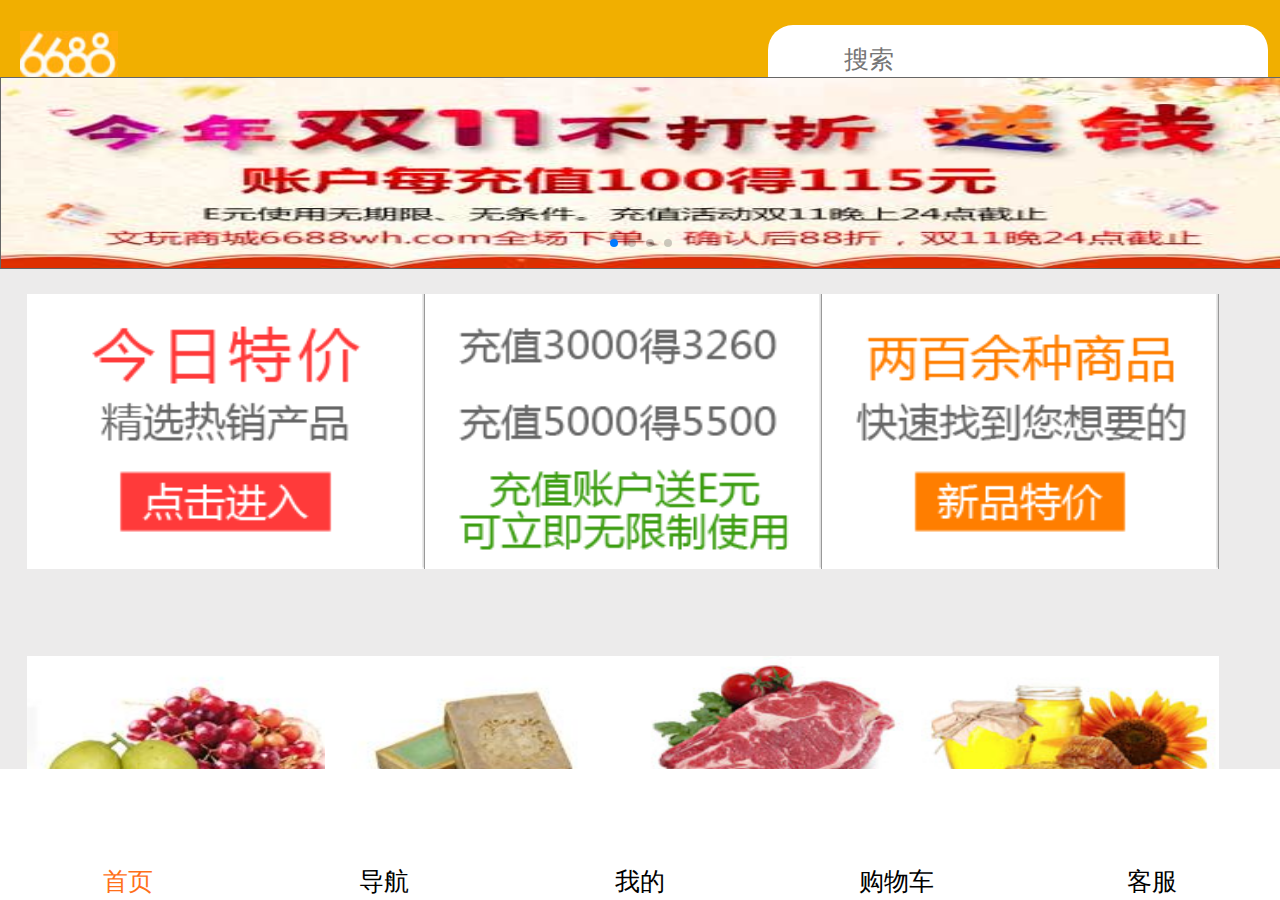
==== index.html @ 4ddeaf00 "app6688项目" ====
<!DOCTYPE html>
<html>
<head>
	<meta charset="UTF-8">
	<meta content="width=device-width,initial-scale=1.0,maximum-scale=1.0,user-scalable=no" name="viewport">
	<meta content="yes" name="apple-mobile-web-app-capable">
	<meta content="black" name="apple-mobile-web-app-status-bar-style">
	<meta content="telephone=no" name="format-detection">
	<meta content="email=no" name="format-detection">
	<!--移动端的常用适配-->
	<!--样式表引入开始-->
	<link rel="stylesheet" type="text/css" href="css/reset.css"/>
	<link rel="stylesheet" type="text/css" href="css/swiper-3.3.1.min.css"/>
	<link rel="stylesheet" type="text/css" href="css/common.css"/>
    <link rel="stylesheet" type="text/css" href="css/index.css"/>
    <link rel="stylesheet" href="css/wode.css" />
	<!--样式表引入结束-->
	<title>6688手机商城</title>
</head>
<body>
	<section id="top">
    <!--首页开始-->
		<div id="homepage" class="page">
		<header id="homepage-header">
			<div class="div1"></div>
			<div class="div2">
				<i class="icon-fangdajing iconfont" ></i> <input type="text" id="input" placeholder="搜索"  >
			</div>
		</header>
		<section id="homepage-main">
			<div class="swiper-container">
				<div class="swiper-wrapper">
					<div class="swiper-slide slider1"><img src="images/banner11.jpg" /></div>
					<div class="swiper-slide slider1"><img src="images/banner-jie.jpg" /></div>
					<div class="swiper-slide slider2"><img src="images/banner-rou1.jpg" /></div>
					<div class="swiper-slide slider3"><img src="images/banner-yugou.jpg" /></div>
				</div>
				<div class="swiper-pagination"></div>
			</div>
			<div id="main">
				<nav class="first" id="first-floor">
					<li><img src="images/a01.png" /></li>
					<li><img src="images/a02.png" /></li>
					<li><img src="images/a03.png" /></li>
				</nav>
				<br />
				<nav class="second">
				</nav>
				<nav class="second">
				</nav>
				<div id="line">
					<div></div>
					<div>进店必买</div>
					<div></div>
				</div>
				<nav class="three">
					<li>
						<img  />
						<span class="span1"></span>
						<span class="span2"></span>
					</li>
					<li>
						<img  />
						<span class="span1"></span>
						<span class="span2"></span>
					</li>
				</nav>
				<nav class="three">
					<li>
						<img  />
						<span class="span1"></span>
						<span class="span2"></span>
					</li>
					<li>
						<img  />
						<span class="span1"></span>
						<span class="span2"></span>
					</li>
				</nav>
				<nav class="three">
					<li>
						<img  />
						<span class="span1"></span>
						<span class="span2"></span>
					</li>
					<li>
						<img  />
						<span class="span1"></span>
						<span class="span2"></span>
					</li>
				</nav>
				<nav class="three">
					<li>
						<img  />
						<span class="span1"></span>
						<span class="span2"></span>
					</li>
					<li>
						<img  />
						<span class="span1"></span>
						<span class="span2"></span>
					</li>
				</nav>
				<nav class="three">
					<li>
						<img  />
						<span class="span1"></span>
						<span class="span2"></span>
					</li>
					<li>
						<img  />
						<span class="span1"></span>
						<span class="span2"></span>
					</li>
				</nav>
				<nav class="three">
					<li>
						<img  />
						<span class="span1"></span>
						<span class="span2"></span>
					</li>
					<li>
						<img  />
						<span class="span1"></span>
						<span class="span2"></span>
					</li>
				</nav>
				<br />
				<nav class="second">
				</nav>
				<nav class="second">
				</nav>
				<br />
				<nav class="three">
					<li>
						<img  />
						<span class="span1"></span>
						<span class="span2"></span>
					</li>
					<li>
						<img  />
						<span class="span1"></span>
						<span class="span2"></span>
					</li>
				</nav>
				<nav class="three">
					<li>
						<img  />
						<span class="span1"></span>
						<span class="span2"></span>
					</li>
					<li>
						<img  />
						<span class="span1"></span>
						<span class="span2"></span>
					</li>
				</nav>
				<nav class="three">
					<li>
						<img  />
						<span class="span1"></span>
						<span class="span2"></span>
					</li>
					<li>
						<img  />
						<span class="span1"></span>
						<span class="span2"></span>
					</li>
				</nav>
				<nav class="three">
					<li>
						<img  />
						<span class="span1"></span>
						<span class="span2"></span>
					</li>
					<li>
						<img  />
						<span class="span1"></span>
						<span class="span2"></span>
					</li>
				</nav>
				<nav class="three">
					<li>
						<img  />
						<span class="span1"></span>
						<span class="span2"></span>
					</li>
					<li>
						<img  />
						<span class="span1"></span>
						<span class="span2"></span>
					</li>
				</nav>
				<nav class="three">
					<li>
						<img  />
						<span class="span1"></span>
						<span class="span2"></span>
					</li>
					<li>
						<img  />
						<span class="span1"></span>
						<span class="span2"></span>
					</li>
				</nav>
				<nav class="three">
					<li>
						<img  />
						<span class="span1"></span>
						<span class="span2"></span>
					</li>
					<li>
						<img  />
						<span class="span1"></span>
						<span class="span2"></span>
					</li>
				</nav>
				<nav class="three">
					<li>
						<img  />
						<span class="span1"></span>
						<span class="span2"></span>
					</li>
					<li>
						<img  />
						<span class="span1"></span>
						<span class="span2"></span>
					</li>
				</nav>
				<nav class="three">
					<li>
						<img  />
						<span class="span1"></span>
						<span class="span2"></span>
					</li>
					<li>
						<img  />
						<span class="span1"></span>
						<span class="span2"></span>
					</li>
				</nav>
				<nav class="three">
					<li>
						<img  />
						<span class="span1"></span>
						<span class="span2"></span>
					</li>
					<li>
						<img  />
						<span class="span1"></span>
						<span class="span2"></span>
					</li>
				</nav>
				<nav class="three">
					<li>
						<img  />
						<span class="span1"></span>
						<span class="span2"></span>
					</li>
					<li>
						<img  />
						<span class="span1"></span>
						<span class="span2"></span>
					</li>
				</nav>
				<br />
				<nav class="second">
				</nav>
				<nav class="second">
				</nav>
				<br />
				<nav class="three">
					<li>
						<img  />
						<span class="span1"></span>
						<span class="span2"></span>
					</li>
					<li>
						<img  />
						<span class="span1"></span>
						<span class="span2"></span>
					</li>
				</nav>
				<nav class="three">
					<li>
						<img  />
						<span class="span1"></span>
						<span class="span2"></span>
					</li>
					<li>
						<img  />
						<span class="span1"></span>
						<span class="span2"></span>
					</li>
				</nav>
				<nav class="three">
					<li>
						<img  />
						<span class="span1"></span>
						<span class="span2"></span>
					</li>
					<li>
						<img  />
						<span class="span1"></span>
						<span class="span2"></span>
					</li>
				</nav>
				<nav class="three">
					<li>
						<img  />
						<span class="span1"></span>
						<span class="span2"></span>
					</li>
					<li>
						<img  />
						<span class="span1"></span>
						<span class="span2"></span>
					</li>
				</nav>
				<nav class="three">
					<li>
						<img  />
						<span class="span1"></span>
						<span class="span2"></span>
					</li>
					<li>
						<img  />
						<span class="span1"></span>
						<span class="span2"></span>
					</li>
				</nav>
				<nav class="three">
					<li>
						<img  />
						<span class="span1"></span>
						<span class="span2"></span>
					</li>
					<li>
						<img  />
						<span class="span1"></span>
						<span class="span2"></span>
					</li>
				</nav>
				<nav class="three">
					<li>
						<img  />
						<span class="span1"></span>
						<span class="span2"></span>
					</li>
					<li>
						<img  />
						<span class="span1"></span>
						<span class="span2"></span>
					</li>
				</nav>
				<nav class="three">
					<li>
						<img  />
						<span class="span1"></span>
						<span class="span2"></span>
					</li>
					<li>
						<img  />
						<span class="span1"></span>
						<span class="span2"></span>
					</li>
				</nav>
				<nav class="three">
					<li>
						<img  />
						<span class="span1"></span>
						<span class="span2"></span>
					</li>
					<li>
						<img  />
						<span class="span1"></span>
						<span class="span2"></span>
					</li>
				</nav>
				<nav class="three">
					<li>
						<img  />
						<span class="span1"></span>
						<span class="span2"></span>
					</li>
					<li>
						<img  />
						<span class="span1"></span>
						<span class="span2"></span>
					</li>
				</nav>
				<nav class="three">
					<li>
						<img  />
						<span class="span1"></span>
						<span class="span2"></span>
					</li>
					<li>
						<img  />
						<span class="span1"></span>
						<span class="span2"></span>
					</li>
				</nav>
				<nav class="three">
					<li>
						<img  />
						<span class="span1"></span>
						<span class="span2"></span>
					</li>
					<li>
						<img  />
						<span class="span1"></span>
						<span class="span2"></span>
					</li>
				</nav>
				<br />
				<nav class="second">
				</nav>
				<nav class="second">
				</nav>
				<br />
			</div>
		</section>
	</div>
	<!--首页结束-->
	
		<!--导航页面开始-->
		<div id="navigation" class="page">
			<header id="navigation-header">
				<div class="nav">
					<i class="iconfont icon-fangdajing1"></i>
					<span class="search" contenteditable="true">搜索</span>
				</div>
				<button class="cancel">取消</button>
			</header>
			<nav id="navigation-main">
				<li><a href="html/goodslist.html?id=xianguo&index=1">鲜果</a></li>
				<li><a href="html/goodslist.html?id=gz&index=1">叙利亚古皂</a></li>
				<li><a href="html/goodslist.html?id=rou&index=1">牛羊肉</a></li>
				<li><a href="html/goodslist.html?id=fengmi&index=1">蜂蜜</a></li> 
				<li><a href="html/goodslist.html?id=fengwangjiang&index=1">蜂王浆</a></li>
				<li><a href="html/goodslist.html?id=fengjiao&index=1">蜂胶</a></li>
				<li><a href="html/goodslist.html?id=xuejv&index=1">雪菊</a></li>
				<li><a href="html/goodslist.html?id=zanghonghua&index=1">藏红花</a></li>
				<li><a href="html/goodslist.html?id=meiguihuacha&index=1">玫瑰花茶</a></li>
				<li><a href="html/goodslist.html?id=liangyou&index=1">粮油</a></li>
				<li><a href="html/goodslist.html?id=shicai&index=1">食材</a></li>
				<li><a href="html/goodslist.html?id=shiyongyou&index=1">食用油</a></li>
				<li><a href="html/goodslist.html?id=shushi&index=1">熟食</a></li>
				<li><a href="html/goodslist.html?id=ganguo&index=1">干果</a></li>
				<li><a href="html/goodslist.html?id=jianguo&index=1">坚果</a></li>
				<li><a href="html/goodslist.html?id=lingshi&index=1">零食</a></li>
				<li><a href="html/goodslist.html?id=naifen&index=1">奶粉</a></li>
				<li><a href="html/goodslist.html?id=chaye&index=1">茶叶</a></li>
				<li><a href="html/goodslist.html?id=guojiang&index=1">果酱</a></li>
				<li><a href="html/goodslist.html?id=jungu&index=1">菌菇</a></li>
				<li><a href="html/goodslist.html?id=qiegao&index=1">切糕</a></li>
				<li><a href="html/goodslist.html?id=dazao&index=1">大枣</a></li>
				<li><a href="html/goodslist.html?id=xinggan&index=1">杏干</a></li>
				<li><a href="html/goodslist.html?id=putaogan&index=1">葡萄干</a></li>
				<li><a href="html/goodslist.html?id=gouqi&index=1">枸杞</a></li>
				<li><a href="html/goodslist.html?id=heigouqi&index=1">黑枸杞</a></li>
				<li><a href="html/goodslist.html?id=sangshengan&index=1">桑葚干</a></li>
				<li><a href="html/goodslist.html?id=baihegan&index=1">百合干</a></li>
				<li><a href="html/goodslist.html?id=zaojiahetao&index=1">枣夹核桃</a></li>
				<li><a href="html/goodslist.html?id=miantiao&index=1">面条</a></li>
				<li><a href="html/goodslist.html?id=zaliang&index=1">杂粮</a></li>
				<li><a href="html/goodslist.html?id=lihe&index=1">礼盒</a></li>
			</nav>
		</div>
		<!--导航页面结束-->
		
		<!--我的开始-->
		<div id="my" class="page">
			<div class="wode">
				<span class="my">我的</span>
				<i class="iconfont icon-shezhi"></i>
			</div>
			<div class="welcome">
				<span id="welcome">
					欢迎来到6688
				</span>
				<span id="dlzc">
					登录/注册
				</span>
			</div>
			<ul class="list">
				<li>
					<i class="iconfont icon-icon17"  style="background: #ffd670;"></i>
					<span>我的订单</span>
					<i class="iconfont icon-jiantou"></i>
				</li>
				<li>
					<i class="iconfont icon-lishidingdan"  style="background: #ff7800;"></i>
					<span>历史订单</span>
					<i class="iconfont icon-jiantou"></i>
				</li>
				<li>
					<i class="iconfont icon-xiazai11" style="background: #acd183;"></i>
					<span id="guanzhu">我的关注</span>
					<i class="iconfont icon-jiantou"></i>
				</li>
				<li>
					<i class="iconfont icon-feiji" style="background: #fd70ff;"></i>
					<span class="address">我的地址</span>
					<i class="iconfont icon-jiantou"></i>
				</li>
				<li>
					<i class="iconfont icon-renminbi" style="background: #f54747;"></i>
					<span>我的账户</span>
					<i class="iconfont icon-jiantou"></i>
				</li>
				<li>
					<i class="iconfont icon-duihuakuang" style="background: #6bceb5;"></i>
					<span>帮助中心</span>
					<i class="iconfont icon-jiantou"></i>
				</li>
			</ul>
		</div>
		<!--我的结束-->
		
		<div id="shop" class="page">
			<iframe src="html/gouwuche.html" height="100%" width="100%"></iframe>
		</div>
		<div id="service" class="page">
			客服
		</div>
	</section>
	<footer id="footer">
		<nav class="nav">
			<li class="select"><i class="iconfont icon-home"></i><p>首页</p></li>
			<li><i class="iconfont icon-fangdajing"></i><p>导航</p></li>
			<li><i class="iconfont icon-wode"></i><p>我的</p></li>
			<li><i class="iconfont icon-gouwuche"></i><p>购物车</p></li>
			<li><i class="iconfont icon-kefu"></i><p>客服</p></li>
		</nav>
	</footer>	
</body>
	<!--js引入-->
	<script src="js/jquery-1.11.3.js" type="text/javascript" charset="utf-8"></script>
	<script src="js/swiper-3.3.1.min.js" type="text/javascript" charset="utf-8"></script>
	<script type="text/javascript" src="http://cubiq.org/dropbox/iscroll4/src/iscroll.js"></script>
	<script type="text/javascript">
	/*这个是检测从返回压面带回来的index*/
	var userName=localStorage.getItem("userName");
		if(window.location.href.indexOf("?")!=-1)
		{
			var Index=window.location.href.split("?")[1].split("=")[1];
			$("#top .page").eq(Index).show().siblings().hide();
		}
	</script>
	<script type="text/javascript">
		$("#footer .nav li").on("touchstart",function(){
			$(this).addClass("select").siblings().removeClass("select");
			var index=$(this).index();
			if(index==3)
			{
				if (userName!=null)
				{
					$("#top .page").eq(3).show().siblings().hide();
				}
				else
				{
					window.location.href="html/login.html";
				}
			}
			else
			{
				$("#top .page").eq(index).show().siblings().hide();
			}
		})
	</script>
	<script type="text/javascript">
		/*解决搜索框的边框的问题*/
		$("#navigation .search").focus(function(){
			$(this).css({"border":0});
			$(this).html("");
		})
	</script>
    <!--晏安的js-->
    <script>
	$.ajax({
		type:"get",
		url:"mockdata/choose.json",
		dataType:"json",
		success:function(result)
		{
			var list=result;
			var html1="";
			var html2="";
			var html3="";
			var html4="";
			var html5="";
			var html6="";
			var html7="";
			var html8="";
			var hrefList1=["xianguo","gz","rou","fengmi"];
			var hrefList2=["fengwangjiang","fengjiao","xuejv","zanghonghua"];
			var hrefList3=["meiguihuacha","liangyou","shicai","shiyongyou"];
			var hrefList4=["shushi","ganguo","jianguo","lingshi"];
			var hrefList5=["naifen","chaye","guojiang","jungu"];
			var hrefList6=["qiegao","dazao","xinggan","putaogan"];
			var hrefList7=["gouqi","heigouqi","sangshengan","baihegan"];
			var hrefList8=["zaojiahetao","miantiao","zaliang","lihe"];
			for(var i=0;i<result.length;i++) 
			{
				src1=result[i]["src1"];
				src2=result[i]["src2"];
				src3=result[i]["src3"];
				src4=result[i]["src4"];
				src5=result[i]["src5"];
				src6=result[i]["src6"];
				src7=result[i]["src7"];
				src8=result[i]["src8"];
				//https://tony-wei1990.github.io/img/https://tony-wei1990.github.io/img/images/xianguo5.jpg 
				for(var j=0;j<src1.length;j++) 
				{
					html1+="<li><a href=html/goodslist.html?id="+hrefList1[j]+"&index=0"+"><img src='images/"+src1[j]+"'  /></a></li>";
					html2+="<li><a href=html/goodslist.html?id="+hrefList2[j]+"&index=0"+"><img src='images/"+src2[j]+"'  /></a></li>";
					html3+="<li><a href=html/goodslist.html?id="+hrefList3[j]+"&index=0"+"><img src='images/"+src3[j]+"'  /></a></li>";
					html4+="<li><a href=html/goodslist.html?id="+hrefList4[j]+"&index=0"+"><img src='images/"+src4[j]+"'  /></a></li>";
					html5+="<li><a href=html/goodslist.html?id="+hrefList5[j]+"&index=0"+"><img src='images/"+src5[j]+"'  /></a></li>";
					html6+="<li><a href=html/goodslist.html?id="+hrefList6[j]+"&index=0"+"><img src='images/"+src6[j]+"'  /></a></li>";
					html7+="<li><a href=html/goodslist.html?id="+hrefList7[j]+"&index=0"+"><img src='images/"+src7[j]+"'  /></a></li>";
					html8+="<li><a href=html/goodslist.html?id="+hrefList8[j]+"&index=0"+"><img src='images/"+src8[j]+"'  /></a></li>";
				}
				$("#main .second").eq(0).html(html1);
				$("#main .second").eq(1).html(html2);
				$("#main .second").eq(2).html(html3);
				$("#main .second").eq(3).html(html4);
				$("#main .second").eq(4).html(html5);
				$("#main .second").eq(5).html(html6);
				$("#main .second").eq(6).html(html7);
				$("#main .second").eq(7).html(html8);
			}
		}
	})
	$.ajax({
		type:"get",
		url:"mockdata/goodlist1.json",
		dataType:"json",
		success:function(result){
			var list=result;
			for(var i=0;i<result.length;i++)
			{
				var id=result[i].id;
				var src="images/"+result[i].src;
				var price=result[i].price;
				var dec=result[i].dec;
     			$("#main .three li").eq(i).attr({"number":id});
				$("#main .three li").eq(i).find(".span1").html(dec);
				$("#main .three li").eq(i).find(".span2").html(price);
				$("#main .three li").eq(i).find("img").attr({"src":src});
				$("#main .three li").eq(i).on("click",function(){
					window.location.href="html/shopDetail.html?id="+$(this).attr("number")+"&index=0";
				})
			}
		}
	})
	
</script>
<script >
	document.ondragstart=function(){ //阻止浏览器中内容拖拽
		return false;
	}
	var mySwiper=new Swiper(".swiper-container",{
		mode:"horizontal",
		loop:"true",
		autoplay:3000,
		autoplayDisableOnInteraction:false,
		paginationType:'bullets',
		pagination : '.swiper-pagination',
	})
</script>

    <script>
    	$("#navigation-header .iconfont").on("touchstart",function(){
    	      var value=$("#navigation-header .search").html();
    	        $.ajax({
    	        	type:"get",
    	        	url:"mockdata/goodlist.json",
    	        	dataType:"json",
    	        	success:function(result){
    	        		var list=result;		
    	        		for(var i=0;i<list.length;i++){
                              if(list[i]["tips"].indexOf(value)!=-1){
                              	var j=i;
                              	var num=list[j]["id"];
                              	window.location.href="html/goodslist.html?id="+num+"&index=1";
                                break;
                              }
    	        		}
    	        	}
    	        });
    	})
    	
    	$("#homepage-header .iconfont").on("touchstart",function(){
    	      var value=$("#homepage-header #input").val();
    	        $.ajax({
    	        	type:"get",
    	        	url:"mockdata/goodlist.json",
    	        	dataType:"json",
    	        	success:function(result){
    	        		var list=result;		
    	        		for(var i=0;i<list.length;i++){
                              if(list[i]["tips"].indexOf(value)!=-1){
                              	var j=i;
                              	var num=list[j]["id"];
                          	window.location.href="html/goodslist.html?id="+num+"&index=0";
                                break;
                              }
    	        		}
    	        	}
    	        });
    	})
    </script>
<!--晏安写的js代码结束-->

<!--程正兴的js-->
<!--页面加在判断local里面是否有用户名;有的话就保持登陆的状态;没有的话就要求登陆-->
	<script type="text/javascript">
		if (userName!=null) {
			$("#welcome").remove();
			$("#dlzc").remove();
			var html="<div class='nWelcome'><i class='iconfont icon-ren'></i></div><p>"+userName+"</p>";
			$(".welcome").append(html);
		}
		$(".icon-shezhi").click(function(){
			location.reload();
			localStorage.removeItem("userName");
//			var oSpan="<span id='welcome'>欢迎来到6688</span><span id='dlzc'>登录/注册</span>";
//			$(".welcome").append(oSpan);
		})
		$("#dlzc").click(function(){
			window.location.href="html/login.html";
		})
		$(".address").click(function(){
			window.location.href="html/wodedizhi.html";
		})
		$("#guanzhu").click(function(){
			window.location.href="html/wodeshoucang.html";
		})
	</script>
</html>
---- css/common.css ----
@font-face {font-family: "iconfont";
  src: url('../font/iconfont.eot?t=1477731265510'); /* IE9*/
  src: url('../font/iconfont.eot?t=1477731265510#iefix') format('embedded-opentype'), /* IE6-IE8 */
  url('../font/iconfont.woff?t=1477731265510') format('woff'), /* chrome, firefox */
  url('../font/iconfont.ttf?t=1477731265510') format('truetype'), /* chrome, firefox, opera, Safari, Android, iOS 4.2+*/
  url('../font/iconfont.svg?t=1477731265510#iconfont') format('svg'); /* iOS 4.1- */
}

.iconfont {
  font-family:"iconfont" !important;
  font-size:16px;
  font-style:normal;
  -webkit-font-smoothing: antialiased;
  -webkit-text-stroke-width: 0.2px;
  -moz-osx-font-smoothing: grayscale;
}

.icon-liebiao:before { content: "\e600"; }

.icon-shezhi:before { content: "\e601"; }

.icon-fenxiang:before { content: "\e60a"; }

.icon-gouwuche:before { content: "\e602"; }

.icon-jian:before { content: "\e60b"; }

.icon-fd:before { content: "\e603"; }

.icon-duanxin:before { content: "\e649"; }

.icon-jiantou:before { content: "\e60c"; }

.icon-jiantou1:before { content: "\e60d"; }

.icon-renminbi:before { content: "\e60e"; }

.icon-jia:before { content: "\e60f"; }

.icon-icon17:before { content: "\e610"; }

.icon-wodeshoucang:before { content: "\e611"; }

.icon-iconmoban2:before { content: "\e619"; }

.icon-lishidingdan:before { content: "\e612"; }

.icon-renqi:before { content: "\e617"; }

.icon-fangdajing:before { content: "\e604"; }

.icon-kefu:before { content: "\e605"; }

.icon-home:before { content: "\e606"; }

.icon-fangdajing1:before { content: "\e607"; }

.icon-fanhuidingbu:before { content: "\e608"; }

.icon-ren:before { content: "\e667"; }

.icon-duihuakuang:before { content: "\e613"; }

.icon-xiazai11:before { content: "\e614"; }

.icon-wode:before { content: "\e609"; }

.icon-suo:before { content: "\e6fe"; }

.icon-jingzhenglidejiage01:before { content: "\e753"; }

.icon-feiji:before { content: "\e615"; }

.icon-baobao:before { content: "\e674"; }

.icon-gougou:before { content: "\e616"; }

body,html{
	font-size: 14px;
	font-family: "微软雅黑","helvetica";
	height: 100%;
}

@media screen and (min-width:300px) and (max-width:320px) {
	body,html {
		font-size: 10px;
	}
}

@media screen and (min-width:321px) and (max-width:375px) {
	body,html {
		font-size: 11px;
	}
}

@media screen and (min-width:376px) and (max-width:414px) {
	body,html {
		font-size: 12px
	}
}

@media screen and (min-width:415px) and (max-width:639px) {
	body,html {
		font-size: 15px
	}
}

@media screen and (min-width:640px) and (max-width:719px) {
	body,html {
		font-size: 20px
	}
}

@media screen and (min-width:720px) and (max-width:749px) {
	body,html {
		font-size: 22.5px
	}
}

@media screen and (min-width:750px) and (max-width:799px) {
	body,html {
		font-size: 23.5px
	}
}

@media screen and (min-width:800px) {
	body,html {
		font-size: 25px
	}
}
---- css/index.css ----
body,html{
	width:100%;
	height:100%;
	display:flex;
	flex-direction:column ;
}
#top{
	flex: 9;
	position: relative;
}
#top .page{
	position:absolute;
	left:0;
	top:0;
	width: 100%;
	height:100%;
	display: none;
}
#top #homepage{
	display: block;
	
}

#top #homepage #homepage-header{
	width:100%;
	height:10%;
	background:#F1AF00;
}
#homepage-header .div1{
	position: absolute;
	left:0.8rem;
	top:1.25rem;
	width: 3.9rem;
	height: 2.9rem;
	background: url("../images/1.jpg") no-repeat;
	background-size: 100% 100%;
}
#homepage-header .div2{
	position: absolute;
	right: 0.5rem;
	top:1rem;
	width: 20rem;
	height: 3.2rem;
	border-radius: 1rem;
	background-color: white;
}
#homepage-header i{
	font-size: 2.5rem;
	display: block;
}
.div2 #input{
	position: absolute;
	top:0;
	left: 3rem;
	border:1px solid white;
	display: block;
	width: 16rem;
	height: 2.7rem;
	outline: none;
}

#top #homepage #homepage-main{
	width:100%;
	height:90%;
	overflow: scroll;
}
#homepage-main .swiper-container{
	position: relative;
	width: 100%;
	height: 7.6rem;
	border: 1px solid #666666;
}

.swiper-container .swiper-slide{
	width: 100%;
	height: 100%;
}
.swiper-container .swiper-slide img{
	width: 100%;
	height: 100%;
}
/*#lun #content{*/
	/*position: relative;*/
	/*top:0;*/
	/*left: 0;*/
	/*width: 100%;*/
	/*height: 100%;*/
	/*overflow: hidden;*/
/*}*/
/*#content li{*/
	/*position: absolute;*/
	/*height: 7.6rem;*/
	/*width: 100%;*/
	/*left: 100%;*/
	/*height: 100%;*/

	/*top:0;*/
/*}*/
/*#content li img{*/
	/*width: 100%;*/
	/*height: 100%;*/
/*}*/
/*#content li.default{*/
	/*left: 0;*/
	/*top:0;*/
/*}*/
/*#lun #sol{*/
	/*position: absolute;*/
	/*bottom: 0rem;*/
	/*left: 10rem;*/
	/*width: 10rem;*/
	/*height: 1.8rem;*/
	/*background: gray;*/
	/*border-radius: 1rem;*/
/*}*/
/*#lun #sol li{*/
	/*height: 1rem;*/
	/*width: 1rem;*/
	/*border-radius: 50%;*/
	/*background-color:#ff6f19;*/
	/*float: left;*/
	/*margin-left: 1.5rem;*/
	/*margin-top: 0.4rem;*/

/*}*/
/*#lun #sol li.current{*/
	/*background-color: #ffff00;*/
/*}*/
#homepage-main #main{
	position: relative;
	left: 0.1rem;
	width: 97%;
    height: 41rem;
}
#main #line{
	width: 100%;
	height: 2rem;
	display: flex;
}
#main #line div{
	flex: 1;
}
#line div:nth-of-type(1){
	height: 1rem;
	border-bottom: 1px solid #F1AF00;
}
#line div:nth-of-type(2){
	height: 2rem;
	border: none;
	font-size: 1rem;
	line-height: 2rem;
	text-align: center;
	color:blue ;
}
#line div:nth-of-type(3){
	height: 1rem;
	border-bottom: 1px solid #F1AF00;
}

#main nav.first{
	width: 96%;
	height: 11rem;
	display: flex;
	flex-direction: row;
	padding:2%;
}
#main nav.first li{
	flex: 1;
	height: 11rem;
	border-right: 1px solid #999999;
}
#main nav.second{
	width: 96%;
	height: 8rem;
	display: flex;
	flex-direction: row;
	padding:2%;
}

#main nav.second li {
	flex: 1;
	height: 8rem;
}
#main nav.three{
	width: 96%;
	height: 20rem;
	display: flex;
	flex-direction: row;
	padding:2%;
}

#main nav.three li{
	flex: 1;
	height: 20rem;
	border: 1px solid #999999;
	margin-left: 0.1rem;
	display: flex;
	flex-direction: column;
}
#main nav.three li img{
	display: block;
	width: 100%;
	height: 70%;
}
#main nav.three li .span1{
	display: block;
	height: 20%;
	width: 100%;
	color: black;
	font-size: 0.08rem;
}
#main nav.three li .span2{
	display: block;
	height: 10%;
	width:100%;
	color: red;
	font-weight: bold;
	margin-left: 1rem;
}
#main nav.first li img,#main nav.second li img{
	display: block;
	width: 100%;
	height: 100%;
}


#footer{
	flex: 1;
	width: 100%;
	background:white;
	display: flex;
	align-items: center;
}
#footer nav{
	display: flex;
	width:100%;
	height:100%;
}
#footer nav li{
	flex: 1;
	text-align: center;
}
#footer nav li i{
	font-size:2.5rem;
}
#footer nav li.select{
	color:#ff6f19;
}
/*页面二:导航开始*/

#top #navigation-header{
	width:100%;
	height:10%;
	position:relative;
}
#top #navigation-main{
	width:100%;
	height:90%;
}
#top #navigation-header .nav{
	width:75%;
	height:2.25rem;
	border-radius:15px;
	background:#e9e7e7;
	position: absolute;
	left:2rem;
	top:1.2rem;
	color:#8e8e93;
}
#top #navigation-header .nav .icon-fangdajing1{/*搜索框左边的放大镜*/
	float:left;
	width:20%;
	text-align: center;
	height:2.25rem;
	line-height: 2.25rem;
}
#top #navigation-header .nav .search{/*搜索框*/
	float:left;
	display: block;
	outline: none;
	width:80%;
	height:2.25rem;
	line-height: 2.25rem;
	border:0;
	border-radius:15px;
	background:#e9e7e7;
	
}
#top #navigation-header .cancel{
	width:10%;
	margin-left:0.2rem;
	outline: none;
	position:absolute;
	right:1rem;
	top:1.2rem;
	height:2.25rem;
	color:#d4d4d4;
	border:0;
	background:white;
}
#top #navigation-main{
	width:90%;
	padding-left:10%;
	overflow: scroll;
}
#top #navigation-main li{
	margin-top:0.5rem;
	float:left;
	width:45%;
	
}
#top #navigation-main li a{
	font-size:1.5rem;
	color:black;
}
---- css/wode.css ----
body, html {
  width: 100%;
  height: 100%;
  display: flex;
  flex-direction: column;
  background: #ecebeb; }

#top {
  flex: 9;
  position: relative; }

#top .page {
  position: absolute;
  left: 0;
  top: 0;
  width: 100%;
  height: 100%; }

#my .wode {
  background: #f7f7f7;
  width: 100%;
  height: 6rem;
  font-size: 1.5rem;
  text-align: center;
  line-height: 6rem; }
  #my .wode .my {
    padding-left: 3.5rem; }
  #my .wode .icon-shezhi {
    font-size: 2.5rem;
    float: right;
    padding-right: 1rem; }

#my .welcome {
  width: 100%;
  height: 10.5rem;
  background: -webkit-linear-gradient(left, #d16a44, #f6b958, #ebbf7b);
  text-align: center; }
  #my .welcome #welcome {
    padding-top: 2.5rem;
    display: block;
    color: #fff;
    font-size: 1.2rem; }
  #my .welcome #dlzc {
    font-size: 1.2rem;
    line-height: 3rem;
    display: block;
    width: 7.5rem;
    height: 3rem;
    background: -webkit-linear-gradient(left, #f4cea7, #fbe4b4);
    margin: 1rem auto 0;
    border-radius: 0.5rem;
    color: #754614; }
  #my .welcome p {
    margin-top: 2rem;
    color: #fff;
    font-size: 1.2rem; }

#my .list {
  width: 100%;
  height: auto;
  margin-top: 1rem; }
  #my .list li {
    height: 3.5rem;
    line-height: 3.5rem;
    border-bottom: 1px solid #ecebeb;
    font-size: 1.5rem;
    background: #fff; }
    #my .list li i:nth-of-type(1) {
      display: inline-block;
      width: 2.5rem;
      height: 2.5rem;
      background: red;
      line-height: 2.5rem;
      text-align: center;
      border-radius: 0.5rem;
      margin-left: 2rem;
      margin-right: 0.5rem;
      margin-bottom: 1rem;
      color: #fff; }
    #my .list li i:nth-of-type(2) {
      float: right;
      margin-right: 1.5rem; }
    #my .list li i.iconfont {
      font-size: 1.5rem; }

#footer {
  flex: 1;
  width: 100%;
  background: white;
  display: flex;
  align-items: center; }

#footer nav {
  display: flex;
  width: 100%;
  height: 100%; }

#footer nav li {
  flex: 1;
  text-align: center; }

#footer nav li i {
  font-size: 2.5rem; }

#footer nav li.select {
  color: #ff6f19; }

.nWelcome {
  position: relative;
  width: 5rem;
  height: 5rem;
  background: #e8e8e8;
  border-radius: 50%;
  margin: 0 auto;
  top: 1rem; }
  .nWelcome i.iconfont {
    font-size: 3.5rem;
    color: #fff; }

/*# sourceMappingURL=wode.css.map */
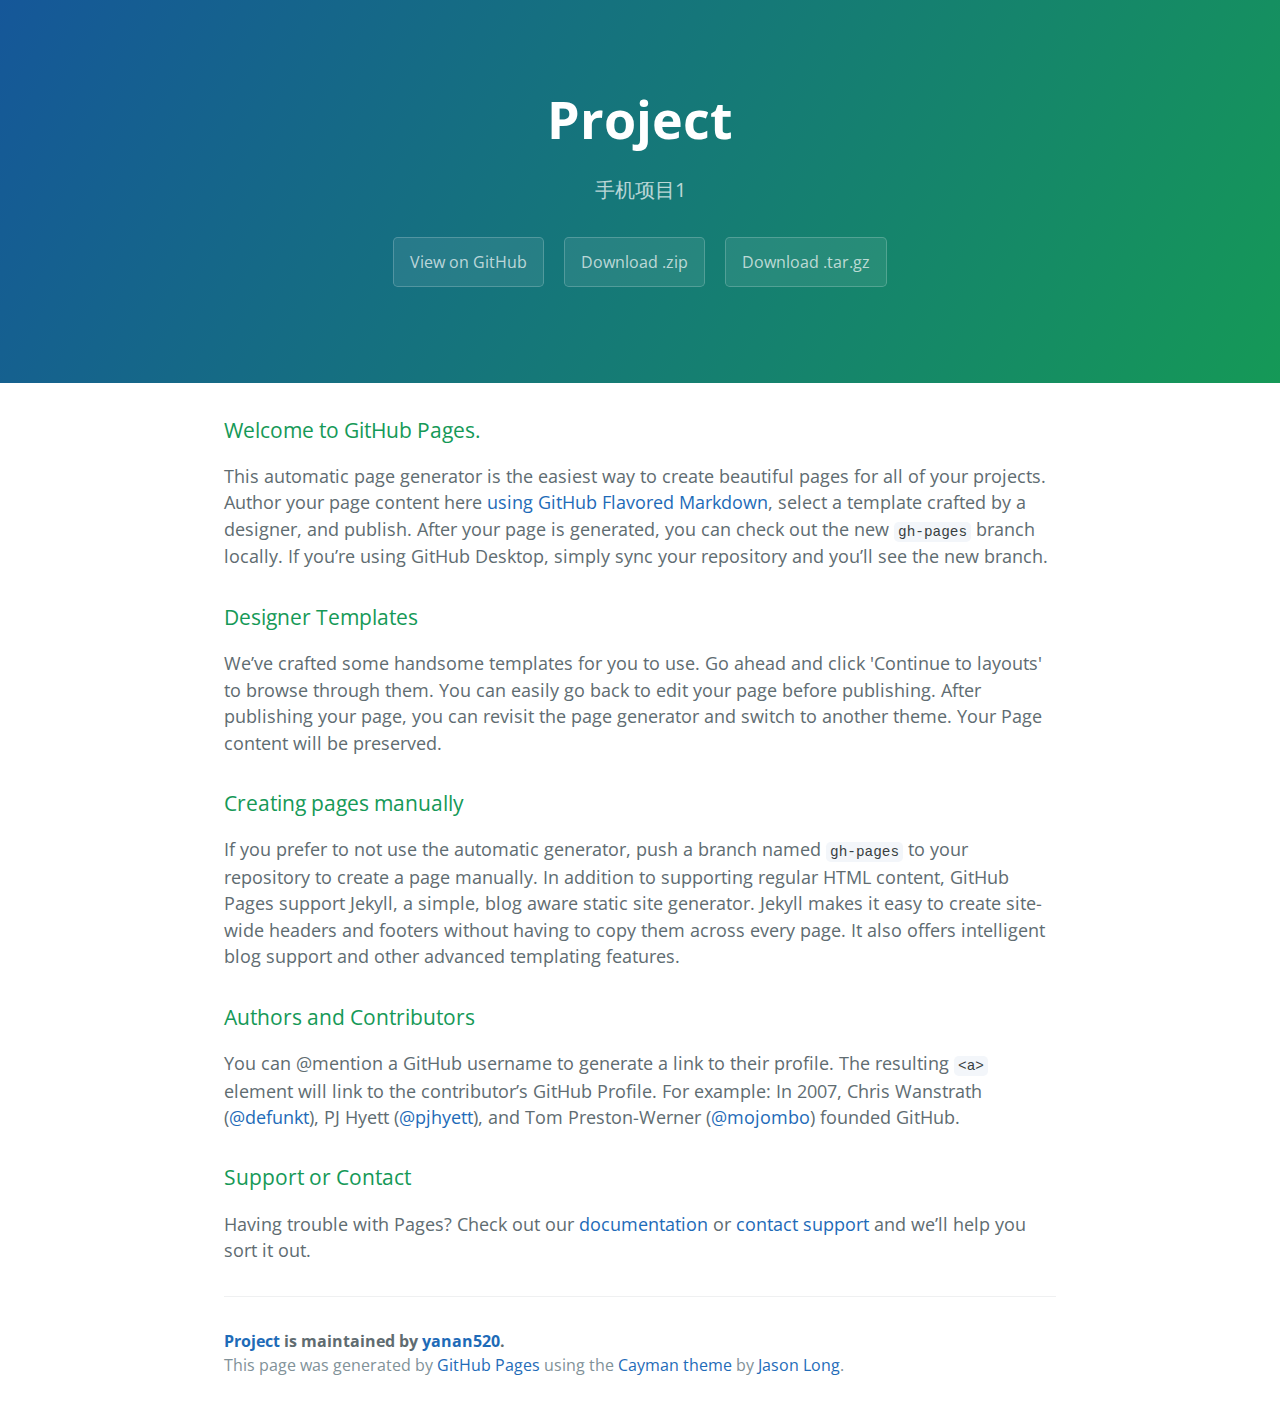
==== commit 31da9122: "Create gh-pages branch via GitHub" ====
--- a/index.html
+++ b/index.html
@@ -1,745 +1,57 @@
 <!DOCTYPE html>
-<html>
-<head>
-	<meta charset="UTF-8">
-	<meta content="width=device-width,initial-scale=1.0,maximum-scale=1.0,user-scalable=no" name="viewport">
-	<meta content="yes" name="apple-mobile-web-app-capable">
-	<meta content="black" name="apple-mobile-web-app-status-bar-style">
-	<meta content="telephone=no" name="format-detection">
-	<meta content="email=no" name="format-detection">
-	<!--移动端的常用适配-->
-	<!--样式表引入开始-->
-	<link rel="stylesheet" type="text/css" href="css/reset.css"/>
-	<link rel="stylesheet" type="text/css" href="css/swiper-3.3.1.min.css"/>
-	<link rel="stylesheet" type="text/css" href="css/common.css"/>
-    <link rel="stylesheet" type="text/css" href="css/index.css"/>
-    <link rel="stylesheet" href="css/wode.css" />
-	<!--样式表引入结束-->
-	<title>6688手机商城</title>
-</head>
-<body>
-	<section id="top">
-    <!--首页开始-->
-		<div id="homepage" class="page">
-		<header id="homepage-header">
-			<div class="div1"></div>
-			<div class="div2">
-				<i class="icon-fangdajing iconfont" ></i> <input type="text" id="input" placeholder="搜索"  >
-			</div>
-		</header>
-		<section id="homepage-main">
-			<div class="swiper-container">
-				<div class="swiper-wrapper">
-					<div class="swiper-slide slider1"><img src="images/banner11.jpg" /></div>
-					<div class="swiper-slide slider1"><img src="images/banner-jie.jpg" /></div>
-					<div class="swiper-slide slider2"><img src="images/banner-rou1.jpg" /></div>
-					<div class="swiper-slide slider3"><img src="images/banner-yugou.jpg" /></div>
-				</div>
-				<div class="swiper-pagination"></div>
-			</div>
-			<div id="main">
-				<nav class="first" id="first-floor">
-					<li><img src="images/a01.png" /></li>
-					<li><img src="images/a02.png" /></li>
-					<li><img src="images/a03.png" /></li>
-				</nav>
-				<br />
-				<nav class="second">
-				</nav>
-				<nav class="second">
-				</nav>
-				<div id="line">
-					<div></div>
-					<div>进店必买</div>
-					<div></div>
-				</div>
-				<nav class="three">
-					<li>
-						<img  />
-						<span class="span1"></span>
-						<span class="span2"></span>
-					</li>
-					<li>
-						<img  />
-						<span class="span1"></span>
-						<span class="span2"></span>
-					</li>
-				</nav>
-				<nav class="three">
-					<li>
-						<img  />
-						<span class="span1"></span>
-						<span class="span2"></span>
-					</li>
-					<li>
-						<img  />
-						<span class="span1"></span>
-						<span class="span2"></span>
-					</li>
-				</nav>
-				<nav class="three">
-					<li>
-						<img  />
-						<span class="span1"></span>
-						<span class="span2"></span>
-					</li>
-					<li>
-						<img  />
-						<span class="span1"></span>
-						<span class="span2"></span>
-					</li>
-				</nav>
-				<nav class="three">
-					<li>
-						<img  />
-						<span class="span1"></span>
-						<span class="span2"></span>
-					</li>
-					<li>
-						<img  />
-						<span class="span1"></span>
-						<span class="span2"></span>
-					</li>
-				</nav>
-				<nav class="three">
-					<li>
-						<img  />
-						<span class="span1"></span>
-						<span class="span2"></span>
-					</li>
-					<li>
-						<img  />
-						<span class="span1"></span>
-						<span class="span2"></span>
-					</li>
-				</nav>
-				<nav class="three">
-					<li>
-						<img  />
-						<span class="span1"></span>
-						<span class="span2"></span>
-					</li>
-					<li>
-						<img  />
-						<span class="span1"></span>
-						<span class="span2"></span>
-					</li>
-				</nav>
-				<br />
-				<nav class="second">
-				</nav>
-				<nav class="second">
-				</nav>
-				<br />
-				<nav class="three">
-					<li>
-						<img  />
-						<span class="span1"></span>
-						<span class="span2"></span>
-					</li>
-					<li>
-						<img  />
-						<span class="span1"></span>
-						<span class="span2"></span>
-					</li>
-				</nav>
-				<nav class="three">
-					<li>
-						<img  />
-						<span class="span1"></span>
-						<span class="span2"></span>
-					</li>
-					<li>
-						<img  />
-						<span class="span1"></span>
-						<span class="span2"></span>
-					</li>
-				</nav>
-				<nav class="three">
-					<li>
-						<img  />
-						<span class="span1"></span>
-						<span class="span2"></span>
-					</li>
-					<li>
-						<img  />
-						<span class="span1"></span>
-						<span class="span2"></span>
-					</li>
-				</nav>
-				<nav class="three">
-					<li>
-						<img  />
-						<span class="span1"></span>
-						<span class="span2"></span>
-					</li>
-					<li>
-						<img  />
-						<span class="span1"></span>
-						<span class="span2"></span>
-					</li>
-				</nav>
-				<nav class="three">
-					<li>
-						<img  />
-						<span class="span1"></span>
-						<span class="span2"></span>
-					</li>
-					<li>
-						<img  />
-						<span class="span1"></span>
-						<span class="span2"></span>
-					</li>
-				</nav>
-				<nav class="three">
-					<li>
-						<img  />
-						<span class="span1"></span>
-						<span class="span2"></span>
-					</li>
-					<li>
-						<img  />
-						<span class="span1"></span>
-						<span class="span2"></span>
-					</li>
-				</nav>
-				<nav class="three">
-					<li>
-						<img  />
-						<span class="span1"></span>
-						<span class="span2"></span>
-					</li>
-					<li>
-						<img  />
-						<span class="span1"></span>
-						<span class="span2"></span>
-					</li>
-				</nav>
-				<nav class="three">
-					<li>
-						<img  />
-						<span class="span1"></span>
-						<span class="span2"></span>
-					</li>
-					<li>
-						<img  />
-						<span class="span1"></span>
-						<span class="span2"></span>
-					</li>
-				</nav>
-				<nav class="three">
-					<li>
-						<img  />
-						<span class="span1"></span>
-						<span class="span2"></span>
-					</li>
-					<li>
-						<img  />
-						<span class="span1"></span>
-						<span class="span2"></span>
-					</li>
-				</nav>
-				<nav class="three">
-					<li>
-						<img  />
-						<span class="span1"></span>
-						<span class="span2"></span>
-					</li>
-					<li>
-						<img  />
-						<span class="span1"></span>
-						<span class="span2"></span>
-					</li>
-				</nav>
-				<nav class="three">
-					<li>
-						<img  />
-						<span class="span1"></span>
-						<span class="span2"></span>
-					</li>
-					<li>
-						<img  />
-						<span class="span1"></span>
-						<span class="span2"></span>
-					</li>
-				</nav>
-				<br />
-				<nav class="second">
-				</nav>
-				<nav class="second">
-				</nav>
-				<br />
-				<nav class="three">
-					<li>
-						<img  />
-						<span class="span1"></span>
-						<span class="span2"></span>
-					</li>
-					<li>
-						<img  />
-						<span class="span1"></span>
-						<span class="span2"></span>
-					</li>
-				</nav>
-				<nav class="three">
-					<li>
-						<img  />
-						<span class="span1"></span>
-						<span class="span2"></span>
-					</li>
-					<li>
-						<img  />
-						<span class="span1"></span>
-						<span class="span2"></span>
-					</li>
-				</nav>
-				<nav class="three">
-					<li>
-						<img  />
-						<span class="span1"></span>
-						<span class="span2"></span>
-					</li>
-					<li>
-						<img  />
-						<span class="span1"></span>
-						<span class="span2"></span>
-					</li>
-				</nav>
-				<nav class="three">
-					<li>
-						<img  />
-						<span class="span1"></span>
-						<span class="span2"></span>
-					</li>
-					<li>
-						<img  />
-						<span class="span1"></span>
-						<span class="span2"></span>
-					</li>
-				</nav>
-				<nav class="three">
-					<li>
-						<img  />
-						<span class="span1"></span>
-						<span class="span2"></span>
-					</li>
-					<li>
-						<img  />
-						<span class="span1"></span>
-						<span class="span2"></span>
-					</li>
-				</nav>
-				<nav class="three">
-					<li>
-						<img  />
-						<span class="span1"></span>
-						<span class="span2"></span>
-					</li>
-					<li>
-						<img  />
-						<span class="span1"></span>
-						<span class="span2"></span>
-					</li>
-				</nav>
-				<nav class="three">
-					<li>
-						<img  />
-						<span class="span1"></span>
-						<span class="span2"></span>
-					</li>
-					<li>
-						<img  />
-						<span class="span1"></span>
-						<span class="span2"></span>
-					</li>
-				</nav>
-				<nav class="three">
-					<li>
-						<img  />
-						<span class="span1"></span>
-						<span class="span2"></span>
-					</li>
-					<li>
-						<img  />
-						<span class="span1"></span>
-						<span class="span2"></span>
-					</li>
-				</nav>
-				<nav class="three">
-					<li>
-						<img  />
-						<span class="span1"></span>
-						<span class="span2"></span>
-					</li>
-					<li>
-						<img  />
-						<span class="span1"></span>
-						<span class="span2"></span>
-					</li>
-				</nav>
-				<nav class="three">
-					<li>
-						<img  />
-						<span class="span1"></span>
-						<span class="span2"></span>
-					</li>
-					<li>
-						<img  />
-						<span class="span1"></span>
-						<span class="span2"></span>
-					</li>
-				</nav>
-				<nav class="three">
-					<li>
-						<img  />
-						<span class="span1"></span>
-						<span class="span2"></span>
-					</li>
-					<li>
-						<img  />
-						<span class="span1"></span>
-						<span class="span2"></span>
-					</li>
-				</nav>
-				<nav class="three">
-					<li>
-						<img  />
-						<span class="span1"></span>
-						<span class="span2"></span>
-					</li>
-					<li>
-						<img  />
-						<span class="span1"></span>
-						<span class="span2"></span>
-					</li>
-				</nav>
-				<br />
-				<nav class="second">
-				</nav>
-				<nav class="second">
-				</nav>
-				<br />
-			</div>
-		</section>
-	</div>
-	<!--首页结束-->
-	
-		<!--导航页面开始-->
-		<div id="navigation" class="page">
-			<header id="navigation-header">
-				<div class="nav">
-					<i class="iconfont icon-fangdajing1"></i>
-					<span class="search" contenteditable="true">搜索</span>
-				</div>
-				<button class="cancel">取消</button>
-			</header>
-			<nav id="navigation-main">
-				<li><a href="html/goodslist.html?id=xianguo&index=1">鲜果</a></li>
-				<li><a href="html/goodslist.html?id=gz&index=1">叙利亚古皂</a></li>
-				<li><a href="html/goodslist.html?id=rou&index=1">牛羊肉</a></li>
-				<li><a href="html/goodslist.html?id=fengmi&index=1">蜂蜜</a></li> 
-				<li><a href="html/goodslist.html?id=fengwangjiang&index=1">蜂王浆</a></li>
-				<li><a href="html/goodslist.html?id=fengjiao&index=1">蜂胶</a></li>
-				<li><a href="html/goodslist.html?id=xuejv&index=1">雪菊</a></li>
-				<li><a href="html/goodslist.html?id=zanghonghua&index=1">藏红花</a></li>
-				<li><a href="html/goodslist.html?id=meiguihuacha&index=1">玫瑰花茶</a></li>
-				<li><a href="html/goodslist.html?id=liangyou&index=1">粮油</a></li>
-				<li><a href="html/goodslist.html?id=shicai&index=1">食材</a></li>
-				<li><a href="html/goodslist.html?id=shiyongyou&index=1">食用油</a></li>
-				<li><a href="html/goodslist.html?id=shushi&index=1">熟食</a></li>
-				<li><a href="html/goodslist.html?id=ganguo&index=1">干果</a></li>
-				<li><a href="html/goodslist.html?id=jianguo&index=1">坚果</a></li>
-				<li><a href="html/goodslist.html?id=lingshi&index=1">零食</a></li>
-				<li><a href="html/goodslist.html?id=naifen&index=1">奶粉</a></li>
-				<li><a href="html/goodslist.html?id=chaye&index=1">茶叶</a></li>
-				<li><a href="html/goodslist.html?id=guojiang&index=1">果酱</a></li>
-				<li><a href="html/goodslist.html?id=jungu&index=1">菌菇</a></li>
-				<li><a href="html/goodslist.html?id=qiegao&index=1">切糕</a></li>
-				<li><a href="html/goodslist.html?id=dazao&index=1">大枣</a></li>
-				<li><a href="html/goodslist.html?id=xinggan&index=1">杏干</a></li>
-				<li><a href="html/goodslist.html?id=putaogan&index=1">葡萄干</a></li>
-				<li><a href="html/goodslist.html?id=gouqi&index=1">枸杞</a></li>
-				<li><a href="html/goodslist.html?id=heigouqi&index=1">黑枸杞</a></li>
-				<li><a href="html/goodslist.html?id=sangshengan&index=1">桑葚干</a></li>
-				<li><a href="html/goodslist.html?id=baihegan&index=1">百合干</a></li>
-				<li><a href="html/goodslist.html?id=zaojiahetao&index=1">枣夹核桃</a></li>
-				<li><a href="html/goodslist.html?id=miantiao&index=1">面条</a></li>
-				<li><a href="html/goodslist.html?id=zaliang&index=1">杂粮</a></li>
-				<li><a href="html/goodslist.html?id=lihe&index=1">礼盒</a></li>
-			</nav>
-		</div>
-		<!--导航页面结束-->
-		
-		<!--我的开始-->
-		<div id="my" class="page">
-			<div class="wode">
-				<span class="my">我的</span>
-				<i class="iconfont icon-shezhi"></i>
-			</div>
-			<div class="welcome">
-				<span id="welcome">
-					欢迎来到6688
-				</span>
-				<span id="dlzc">
-					登录/注册
-				</span>
-			</div>
-			<ul class="list">
-				<li>
-					<i class="iconfont icon-icon17"  style="background: #ffd670;"></i>
-					<span>我的订单</span>
-					<i class="iconfont icon-jiantou"></i>
-				</li>
-				<li>
-					<i class="iconfont icon-lishidingdan"  style="background: #ff7800;"></i>
-					<span>历史订单</span>
-					<i class="iconfont icon-jiantou"></i>
-				</li>
-				<li>
-					<i class="iconfont icon-xiazai11" style="background: #acd183;"></i>
-					<span id="guanzhu">我的关注</span>
-					<i class="iconfont icon-jiantou"></i>
-				</li>
-				<li>
-					<i class="iconfont icon-feiji" style="background: #fd70ff;"></i>
-					<span class="address">我的地址</span>
-					<i class="iconfont icon-jiantou"></i>
-				</li>
-				<li>
-					<i class="iconfont icon-renminbi" style="background: #f54747;"></i>
-					<span>我的账户</span>
-					<i class="iconfont icon-jiantou"></i>
-				</li>
-				<li>
-					<i class="iconfont icon-duihuakuang" style="background: #6bceb5;"></i>
-					<span>帮助中心</span>
-					<i class="iconfont icon-jiantou"></i>
-				</li>
-			</ul>
-		</div>
-		<!--我的结束-->
-		
-		<div id="shop" class="page">
-			<iframe src="html/gouwuche.html" height="100%" width="100%"></iframe>
-		</div>
-		<div id="service" class="page">
-			客服
-		</div>
-	</section>
-	<footer id="footer">
-		<nav class="nav">
-			<li class="select"><i class="iconfont icon-home"></i><p>首页</p></li>
-			<li><i class="iconfont icon-fangdajing"></i><p>导航</p></li>
-			<li><i class="iconfont icon-wode"></i><p>我的</p></li>
-			<li><i class="iconfont icon-gouwuche"></i><p>购物车</p></li>
-			<li><i class="iconfont icon-kefu"></i><p>客服</p></li>
-		</nav>
-	</footer>	
-</body>
-	<!--js引入-->
-	<script src="js/jquery-1.11.3.js" type="text/javascript" charset="utf-8"></script>
-	<script src="js/swiper-3.3.1.min.js" type="text/javascript" charset="utf-8"></script>
-	<script type="text/javascript" src="http://cubiq.org/dropbox/iscroll4/src/iscroll.js"></script>
-	<script type="text/javascript">
-	/*这个是检测从返回压面带回来的index*/
-	var userName=localStorage.getItem("userName");
-		if(window.location.href.indexOf("?")!=-1)
-		{
-			var Index=window.location.href.split("?")[1].split("=")[1];
-			$("#top .page").eq(Index).show().siblings().hide();
-		}
-	</script>
-	<script type="text/javascript">
-		$("#footer .nav li").on("touchstart",function(){
-			$(this).addClass("select").siblings().removeClass("select");
-			var index=$(this).index();
-			if(index==3)
-			{
-				if (userName!=null)
-				{
-					$("#top .page").eq(3).show().siblings().hide();
-				}
-				else
-				{
-					window.location.href="html/login.html";
-				}
-			}
-			else
-			{
-				$("#top .page").eq(index).show().siblings().hide();
-			}
-		})
-	</script>
-	<script type="text/javascript">
-		/*解决搜索框的边框的问题*/
-		$("#navigation .search").focus(function(){
-			$(this).css({"border":0});
-			$(this).html("");
-		})
-	</script>
-    <!--晏安的js-->
-    <script>
-	$.ajax({
-		type:"get",
-		url:"mockdata/choose.json",
-		dataType:"json",
-		success:function(result)
-		{
-			var list=result;
-			var html1="";
-			var html2="";
-			var html3="";
-			var html4="";
-			var html5="";
-			var html6="";
-			var html7="";
-			var html8="";
-			var hrefList1=["xianguo","gz","rou","fengmi"];
-			var hrefList2=["fengwangjiang","fengjiao","xuejv","zanghonghua"];
-			var hrefList3=["meiguihuacha","liangyou","shicai","shiyongyou"];
-			var hrefList4=["shushi","ganguo","jianguo","lingshi"];
-			var hrefList5=["naifen","chaye","guojiang","jungu"];
-			var hrefList6=["qiegao","dazao","xinggan","putaogan"];
-			var hrefList7=["gouqi","heigouqi","sangshengan","baihegan"];
-			var hrefList8=["zaojiahetao","miantiao","zaliang","lihe"];
-			for(var i=0;i<result.length;i++) 
-			{
-				src1=result[i]["src1"];
-				src2=result[i]["src2"];
-				src3=result[i]["src3"];
-				src4=result[i]["src4"];
-				src5=result[i]["src5"];
-				src6=result[i]["src6"];
-				src7=result[i]["src7"];
-				src8=result[i]["src8"];
-				//https://tony-wei1990.github.io/img/https://tony-wei1990.github.io/img/images/xianguo5.jpg 
-				for(var j=0;j<src1.length;j++) 
-				{
-					html1+="<li><a href=html/goodslist.html?id="+hrefList1[j]+"&index=0"+"><img src='images/"+src1[j]+"'  /></a></li>";
-					html2+="<li><a href=html/goodslist.html?id="+hrefList2[j]+"&index=0"+"><img src='images/"+src2[j]+"'  /></a></li>";
-					html3+="<li><a href=html/goodslist.html?id="+hrefList3[j]+"&index=0"+"><img src='images/"+src3[j]+"'  /></a></li>";
-					html4+="<li><a href=html/goodslist.html?id="+hrefList4[j]+"&index=0"+"><img src='images/"+src4[j]+"'  /></a></li>";
-					html5+="<li><a href=html/goodslist.html?id="+hrefList5[j]+"&index=0"+"><img src='images/"+src5[j]+"'  /></a></li>";
-					html6+="<li><a href=html/goodslist.html?id="+hrefList6[j]+"&index=0"+"><img src='images/"+src6[j]+"'  /></a></li>";
-					html7+="<li><a href=html/goodslist.html?id="+hrefList7[j]+"&index=0"+"><img src='images/"+src7[j]+"'  /></a></li>";
-					html8+="<li><a href=html/goodslist.html?id="+hrefList8[j]+"&index=0"+"><img src='images/"+src8[j]+"'  /></a></li>";
-				}
-				$("#main .second").eq(0).html(html1);
-				$("#main .second").eq(1).html(html2);
-				$("#main .second").eq(2).html(html3);
-				$("#main .second").eq(3).html(html4);
-				$("#main .second").eq(4).html(html5);
-				$("#main .second").eq(5).html(html6);
-				$("#main .second").eq(6).html(html7);
-				$("#main .second").eq(7).html(html8);
-			}
-		}
-	})
-	$.ajax({
-		type:"get",
-		url:"mockdata/goodlist1.json",
-		dataType:"json",
-		success:function(result){
-			var list=result;
-			for(var i=0;i<result.length;i++)
-			{
-				var id=result[i].id;
-				var src="images/"+result[i].src;
-				var price=result[i].price;
-				var dec=result[i].dec;
-     			$("#main .three li").eq(i).attr({"number":id});
-				$("#main .three li").eq(i).find(".span1").html(dec);
-				$("#main .three li").eq(i).find(".span2").html(price);
-				$("#main .three li").eq(i).find("img").attr({"src":src});
-				$("#main .three li").eq(i).on("click",function(){
-					window.location.href="html/shopDetail.html?id="+$(this).attr("number")+"&index=0";
-				})
-			}
-		}
-	})
-	
-</script>
-<script >
-	document.ondragstart=function(){ //阻止浏览器中内容拖拽
-		return false;
-	}
-	var mySwiper=new Swiper(".swiper-container",{
-		mode:"horizontal",
-		loop:"true",
-		autoplay:3000,
-		autoplayDisableOnInteraction:false,
-		paginationType:'bullets',
-		pagination : '.swiper-pagination',
-	})
-</script>
+<html lang="en-us">
+  <head>
+    <meta charset="UTF-8">
+    <title>Project by yanan520</title>
+    <meta name="viewport" content="width=device-width, initial-scale=1">
+    <link rel="stylesheet" type="text/css" href="stylesheets/normalize.css" media="screen">
+    <link href='https://fonts.googleapis.com/css?family=Open+Sans:400,700' rel='stylesheet' type='text/css'>
+    <link rel="stylesheet" type="text/css" href="stylesheets/stylesheet.css" media="screen">
+    <link rel="stylesheet" type="text/css" href="stylesheets/github-light.css" media="screen">
+  </head>
+  <body>
+    <section class="page-header">
+      <h1 class="project-name">Project</h1>
+      <h2 class="project-tagline">手机项目1</h2>
+      <a href="https://github.com/yanan520/project" class="btn">View on GitHub</a>
+      <a href="https://github.com/yanan520/project/zipball/master" class="btn">Download .zip</a>
+      <a href="https://github.com/yanan520/project/tarball/master" class="btn">Download .tar.gz</a>
+    </section>
 
-    <script>
-    	$("#navigation-header .iconfont").on("touchstart",function(){
-    	      var value=$("#navigation-header .search").html();
-    	        $.ajax({
-    	        	type:"get",
-    	        	url:"mockdata/goodlist.json",
-    	        	dataType:"json",
-    	        	success:function(result){
-    	        		var list=result;		
-    	        		for(var i=0;i<list.length;i++){
-                              if(list[i]["tips"].indexOf(value)!=-1){
-                              	var j=i;
-                              	var num=list[j]["id"];
-                              	window.location.href="html/goodslist.html?id="+num+"&index=1";
-                                break;
-                              }
-    	        		}
-    	        	}
-    	        });
-    	})
-    	
-    	$("#homepage-header .iconfont").on("touchstart",function(){
-    	      var value=$("#homepage-header #input").val();
-    	        $.ajax({
-    	        	type:"get",
-    	        	url:"mockdata/goodlist.json",
-    	        	dataType:"json",
-    	        	success:function(result){
-    	        		var list=result;		
-    	        		for(var i=0;i<list.length;i++){
-                              if(list[i]["tips"].indexOf(value)!=-1){
-                              	var j=i;
-                              	var num=list[j]["id"];
-                          	window.location.href="html/goodslist.html?id="+num+"&index=0";
-                                break;
-                              }
-    	        		}
-    	        	}
-    	        });
-    	})
-    </script>
-<!--晏安写的js代码结束-->
+    <section class="main-content">
+      <h3>
+<a id="welcome-to-github-pages" class="anchor" href="#welcome-to-github-pages" aria-hidden="true"><span aria-hidden="true" class="octicon octicon-link"></span></a>Welcome to GitHub Pages.</h3>
 
-<!--程正兴的js-->
-<!--页面加在判断local里面是否有用户名;有的话就保持登陆的状态;没有的话就要求登陆-->
-	<script type="text/javascript">
-		if (userName!=null) {
-			$("#welcome").remove();
-			$("#dlzc").remove();
-			var html="<div class='nWelcome'><i class='iconfont icon-ren'></i></div><p>"+userName+"</p>";
-			$(".welcome").append(html);
-		}
-		$(".icon-shezhi").click(function(){
-			location.reload();
-			localStorage.removeItem("userName");
-//			var oSpan="<span id='welcome'>欢迎来到6688</span><span id='dlzc'>登录/注册</span>";
-//			$(".welcome").append(oSpan);
-		})
-		$("#dlzc").click(function(){
-			window.location.href="html/login.html";
-		})
-		$(".address").click(function(){
-			window.location.href="html/wodedizhi.html";
-		})
-		$("#guanzhu").click(function(){
-			window.location.href="html/wodeshoucang.html";
-		})
-	</script>
+<p>This automatic page generator is the easiest way to create beautiful pages for all of your projects. Author your page content here <a href="https://guides.github.com/features/mastering-markdown/">using GitHub Flavored Markdown</a>, select a template crafted by a designer, and publish. After your page is generated, you can check out the new <code>gh-pages</code> branch locally. If you’re using GitHub Desktop, simply sync your repository and you’ll see the new branch.</p>
+
+<h3>
+<a id="designer-templates" class="anchor" href="#designer-templates" aria-hidden="true"><span aria-hidden="true" class="octicon octicon-link"></span></a>Designer Templates</h3>
+
+<p>We’ve crafted some handsome templates for you to use. Go ahead and click 'Continue to layouts' to browse through them. You can easily go back to edit your page before publishing. After publishing your page, you can revisit the page generator and switch to another theme. Your Page content will be preserved.</p>
+
+<h3>
+<a id="creating-pages-manually" class="anchor" href="#creating-pages-manually" aria-hidden="true"><span aria-hidden="true" class="octicon octicon-link"></span></a>Creating pages manually</h3>
+
+<p>If you prefer to not use the automatic generator, push a branch named <code>gh-pages</code> to your repository to create a page manually. In addition to supporting regular HTML content, GitHub Pages support Jekyll, a simple, blog aware static site generator. Jekyll makes it easy to create site-wide headers and footers without having to copy them across every page. It also offers intelligent blog support and other advanced templating features.</p>
+
+<h3>
+<a id="authors-and-contributors" class="anchor" href="#authors-and-contributors" aria-hidden="true"><span aria-hidden="true" class="octicon octicon-link"></span></a>Authors and Contributors</h3>
+
+<p>You can @mention a GitHub username to generate a link to their profile. The resulting <code>&lt;a&gt;</code> element will link to the contributor’s GitHub Profile. For example: In 2007, Chris Wanstrath (<a href="https://github.com/defunkt" class="user-mention">@defunkt</a>), PJ Hyett (<a href="https://github.com/pjhyett" class="user-mention">@pjhyett</a>), and Tom Preston-Werner (<a href="https://github.com/mojombo" class="user-mention">@mojombo</a>) founded GitHub.</p>
+
+<h3>
+<a id="support-or-contact" class="anchor" href="#support-or-contact" aria-hidden="true"><span aria-hidden="true" class="octicon octicon-link"></span></a>Support or Contact</h3>
+
+<p>Having trouble with Pages? Check out our <a href="https://help.github.com/pages">documentation</a> or <a href="https://github.com/contact">contact support</a> and we’ll help you sort it out.</p>
+
+      <footer class="site-footer">
+        <span class="site-footer-owner"><a href="https://github.com/yanan520/project">Project</a> is maintained by <a href="https://github.com/yanan520">yanan520</a>.</span>
+
+        <span class="site-footer-credits">This page was generated by <a href="https://pages.github.com">GitHub Pages</a> using the <a href="https://github.com/jasonlong/cayman-theme">Cayman theme</a> by <a href="https://twitter.com/jasonlong">Jason Long</a>.</span>
+      </footer>
+
+    </section>
+
+  
+  </body>
 </html>
-
--- a/stylesheets/stylesheet.css
+++ b/stylesheets/stylesheet.css
@@ -0,0 +1,245 @@
+* {
+  box-sizing: border-box; }
+
+body {
+  padding: 0;
+  margin: 0;
+  font-family: "Open Sans", "Helvetica Neue", Helvetica, Arial, sans-serif;
+  font-size: 16px;
+  line-height: 1.5;
+  color: #606c71; }
+
+a {
+  color: #1e6bb8;
+  text-decoration: none; }
+  a:hover {
+    text-decoration: underline; }
+
+.btn {
+  display: inline-block;
+  margin-bottom: 1rem;
+  color: rgba(255, 255, 255, 0.7);
+  background-color: rgba(255, 255, 255, 0.08);
+  border-color: rgba(255, 255, 255, 0.2);
+  border-style: solid;
+  border-width: 1px;
+  border-radius: 0.3rem;
+  transition: color 0.2s, background-color 0.2s, border-color 0.2s; }
+  .btn + .btn {
+    margin-left: 1rem; }
+
+.btn:hover {
+  color: rgba(255, 255, 255, 0.8);
+  text-decoration: none;
+  background-color: rgba(255, 255, 255, 0.2);
+  border-color: rgba(255, 255, 255, 0.3); }
+
+@media screen and (min-width: 64em) {
+  .btn {
+    padding: 0.75rem 1rem; } }
+
+@media screen and (min-width: 42em) and (max-width: 64em) {
+  .btn {
+    padding: 0.6rem 0.9rem;
+    font-size: 0.9rem; } }
+
+@media screen and (max-width: 42em) {
+  .btn {
+    display: block;
+    width: 100%;
+    padding: 0.75rem;
+    font-size: 0.9rem; }
+    .btn + .btn {
+      margin-top: 1rem;
+      margin-left: 0; } }
+
+.page-header {
+  color: #fff;
+  text-align: center;
+  background-color: #159957;
+  background-image: linear-gradient(120deg, #155799, #159957); }
+
+@media screen and (min-width: 64em) {
+  .page-header {
+    padding: 5rem 6rem; } }
+
+@media screen and (min-width: 42em) and (max-width: 64em) {
+  .page-header {
+    padding: 3rem 4rem; } }
+
+@media screen and (max-width: 42em) {
+  .page-header {
+    padding: 2rem 1rem; } }
+
+.project-name {
+  margin-top: 0;
+  margin-bottom: 0.1rem; }
+
+@media screen and (min-width: 64em) {
+  .project-name {
+    font-size: 3.25rem; } }
+
+@media screen and (min-width: 42em) and (max-width: 64em) {
+  .project-name {
+    font-size: 2.25rem; } }
+
+@media screen and (max-width: 42em) {
+  .project-name {
+    font-size: 1.75rem; } }
+
+.project-tagline {
+  margin-bottom: 2rem;
+  font-weight: normal;
+  opacity: 0.7; }
+
+@media screen and (min-width: 64em) {
+  .project-tagline {
+    font-size: 1.25rem; } }
+
+@media screen and (min-width: 42em) and (max-width: 64em) {
+  .project-tagline {
+    font-size: 1.15rem; } }
+
+@media screen and (max-width: 42em) {
+  .project-tagline {
+    font-size: 1rem; } }
+
+.main-content :first-child {
+  margin-top: 0; }
+.main-content img {
+  max-width: 100%; }
+.main-content h1, .main-content h2, .main-content h3, .main-content h4, .main-content h5, .main-content h6 {
+  margin-top: 2rem;
+  margin-bottom: 1rem;
+  font-weight: normal;
+  color: #159957; }
+.main-content p {
+  margin-bottom: 1em; }
+.main-content code {
+  padding: 2px 4px;
+  font-family: Consolas, "Liberation Mono", Menlo, Courier, monospace;
+  font-size: 0.9rem;
+  color: #383e41;
+  background-color: #f3f6fa;
+  border-radius: 0.3rem; }
+.main-content pre {
+  padding: 0.8rem;
+  margin-top: 0;
+  margin-bottom: 1rem;
+  font: 1rem Consolas, "Liberation Mono", Menlo, Courier, monospace;
+  color: #567482;
+  word-wrap: normal;
+  background-color: #f3f6fa;
+  border: solid 1px #dce6f0;
+  border-radius: 0.3rem; }
+  .main-content pre > code {
+    padding: 0;
+    margin: 0;
+    font-size: 0.9rem;
+    color: #567482;
+    word-break: normal;
+    white-space: pre;
+    background: transparent;
+    border: 0; }
+.main-content .highlight {
+  margin-bottom: 1rem; }
+  .main-content .highlight pre {
+    margin-bottom: 0;
+    word-break: normal; }
+.main-content .highlight pre, .main-content pre {
+  padding: 0.8rem;
+  overflow: auto;
+  font-size: 0.9rem;
+  line-height: 1.45;
+  border-radius: 0.3rem; }
+.main-content pre code, .main-content pre tt {
+  display: inline;
+  max-width: initial;
+  padding: 0;
+  margin: 0;
+  overflow: initial;
+  line-height: inherit;
+  word-wrap: normal;
+  background-color: transparent;
+  border: 0; }
+  .main-content pre code:before, .main-content pre code:after, .main-content pre tt:before, .main-content pre tt:after {
+    content: normal; }
+.main-content ul, .main-content ol {
+  margin-top: 0; }
+.main-content blockquote {
+  padding: 0 1rem;
+  margin-left: 0;
+  color: #819198;
+  border-left: 0.3rem solid #dce6f0; }
+  .main-content blockquote > :first-child {
+    margin-top: 0; }
+  .main-content blockquote > :last-child {
+    margin-bottom: 0; }
+.main-content table {
+  display: block;
+  width: 100%;
+  overflow: auto;
+  word-break: normal;
+  word-break: keep-all; }
+  .main-content table th {
+    font-weight: bold; }
+  .main-content table th, .main-content table td {
+    padding: 0.5rem 1rem;
+    border: 1px solid #e9ebec; }
+.main-content dl {
+  padding: 0; }
+  .main-content dl dt {
+    padding: 0;
+    margin-top: 1rem;
+    font-size: 1rem;
+    font-weight: bold; }
+  .main-content dl dd {
+    padding: 0;
+    margin-bottom: 1rem; }
+.main-content hr {
+  height: 2px;
+  padding: 0;
+  margin: 1rem 0;
+  background-color: #eff0f1;
+  border: 0; }
+
+@media screen and (min-width: 64em) {
+  .main-content {
+    max-width: 64rem;
+    padding: 2rem 6rem;
+    margin: 0 auto;
+    font-size: 1.1rem; } }
+
+@media screen and (min-width: 42em) and (max-width: 64em) {
+  .main-content {
+    padding: 2rem 4rem;
+    font-size: 1.1rem; } }
+
+@media screen and (max-width: 42em) {
+  .main-content {
+    padding: 2rem 1rem;
+    font-size: 1rem; } }
+
+.site-footer {
+  padding-top: 2rem;
+  margin-top: 2rem;
+  border-top: solid 1px #eff0f1; }
+
+.site-footer-owner {
+  display: block;
+  font-weight: bold; }
+
+.site-footer-credits {
+  color: #819198; }
+
+@media screen and (min-width: 64em) {
+  .site-footer {
+    font-size: 1rem; } }
+
+@media screen and (min-width: 42em) and (max-width: 64em) {
+  .site-footer {
+    font-size: 1rem; } }
+
+@media screen and (max-width: 42em) {
+  .site-footer {
+    font-size: 0.9rem; } }
--- a/stylesheets/github-light.css
+++ b/stylesheets/github-light.css
@@ -0,0 +1,124 @@
+/*
+The MIT License (MIT)
+
+Copyright (c) 2016 GitHub, Inc.
+
+Permission is hereby granted, free of charge, to any person obtaining a copy
+of this software and associated documentation files (the "Software"), to deal
+in the Software without restriction, including without limitation the rights
+to use, copy, modify, merge, publish, distribute, sublicense, and/or sell
+copies of the Software, and to permit persons to whom the Software is
+furnished to do so, subject to the following conditions:
+
+The above copyright notice and this permission notice shall be included in all
+copies or substantial portions of the Software.
+
+THE SOFTWARE IS PROVIDED "AS IS", WITHOUT WARRANTY OF ANY KIND, EXPRESS OR
+IMPLIED, INCLUDING BUT NOT LIMITED TO THE WARRANTIES OF MERCHANTABILITY,
+FITNESS FOR A PARTICULAR PURPOSE AND NONINFRINGEMENT. IN NO EVENT SHALL THE
+AUTHORS OR COPYRIGHT HOLDERS BE LIABLE FOR ANY CLAIM, DAMAGES OR OTHER
+LIABILITY, WHETHER IN AN ACTION OF CONTRACT, TORT OR OTHERWISE, ARISING FROM,
+OUT OF OR IN CONNECTION WITH THE SOFTWARE OR THE USE OR OTHER DEALINGS IN THE
+SOFTWARE.
+
+*/
+
+.pl-c /* comment */ {
+  color: #969896;
+}
+
+.pl-c1 /* constant, variable.other.constant, support, meta.property-name, support.constant, support.variable, meta.module-reference, markup.raw, meta.diff.header */,
+.pl-s .pl-v /* string variable */ {
+  color: #0086b3;
+}
+
+.pl-e /* entity */,
+.pl-en /* entity.name */ {
+  color: #795da3;
+}
+
+.pl-smi /* variable.parameter.function, storage.modifier.package, storage.modifier.import, storage.type.java, variable.other */,
+.pl-s .pl-s1 /* string source */ {
+  color: #333;
+}
+
+.pl-ent /* entity.name.tag */ {
+  color: #63a35c;
+}
+
+.pl-k /* keyword, storage, storage.type */ {
+  color: #a71d5d;
+}
+
+.pl-s /* string */,
+.pl-pds /* punctuation.definition.string, string.regexp.character-class */,
+.pl-s .pl-pse .pl-s1 /* string punctuation.section.embedded source */,
+.pl-sr /* string.regexp */,
+.pl-sr .pl-cce /* string.regexp constant.character.escape */,
+.pl-sr .pl-sre /* string.regexp source.ruby.embedded */,
+.pl-sr .pl-sra /* string.regexp string.regexp.arbitrary-repitition */ {
+  color: #183691;
+}
+
+.pl-v /* variable */ {
+  color: #ed6a43;
+}
+
+.pl-id /* invalid.deprecated */ {
+  color: #b52a1d;
+}
+
+.pl-ii /* invalid.illegal */ {
+  color: #f8f8f8;
+  background-color: #b52a1d;
+}
+
+.pl-sr .pl-cce /* string.regexp constant.character.escape */ {
+  font-weight: bold;
+  color: #63a35c;
+}
+
+.pl-ml /* markup.list */ {
+  color: #693a17;
+}
+
+.pl-mh /* markup.heading */,
+.pl-mh .pl-en /* markup.heading entity.name */,
+.pl-ms /* meta.separator */ {
+  font-weight: bold;
+  color: #1d3e81;
+}
+
+.pl-mq /* markup.quote */ {
+  color: #008080;
+}
+
+.pl-mi /* markup.italic */ {
+  font-style: italic;
+  color: #333;
+}
+
+.pl-mb /* markup.bold */ {
+  font-weight: bold;
+  color: #333;
+}
+
+.pl-md /* markup.deleted, meta.diff.header.from-file */ {
+  color: #bd2c00;
+  background-color: #ffecec;
+}
+
+.pl-mi1 /* markup.inserted, meta.diff.header.to-file */ {
+  color: #55a532;
+  background-color: #eaffea;
+}
+
+.pl-mdr /* meta.diff.range */ {
+  font-weight: bold;
+  color: #795da3;
+}
+
+.pl-mo /* meta.output */ {
+  color: #1d3e81;
+}
+
